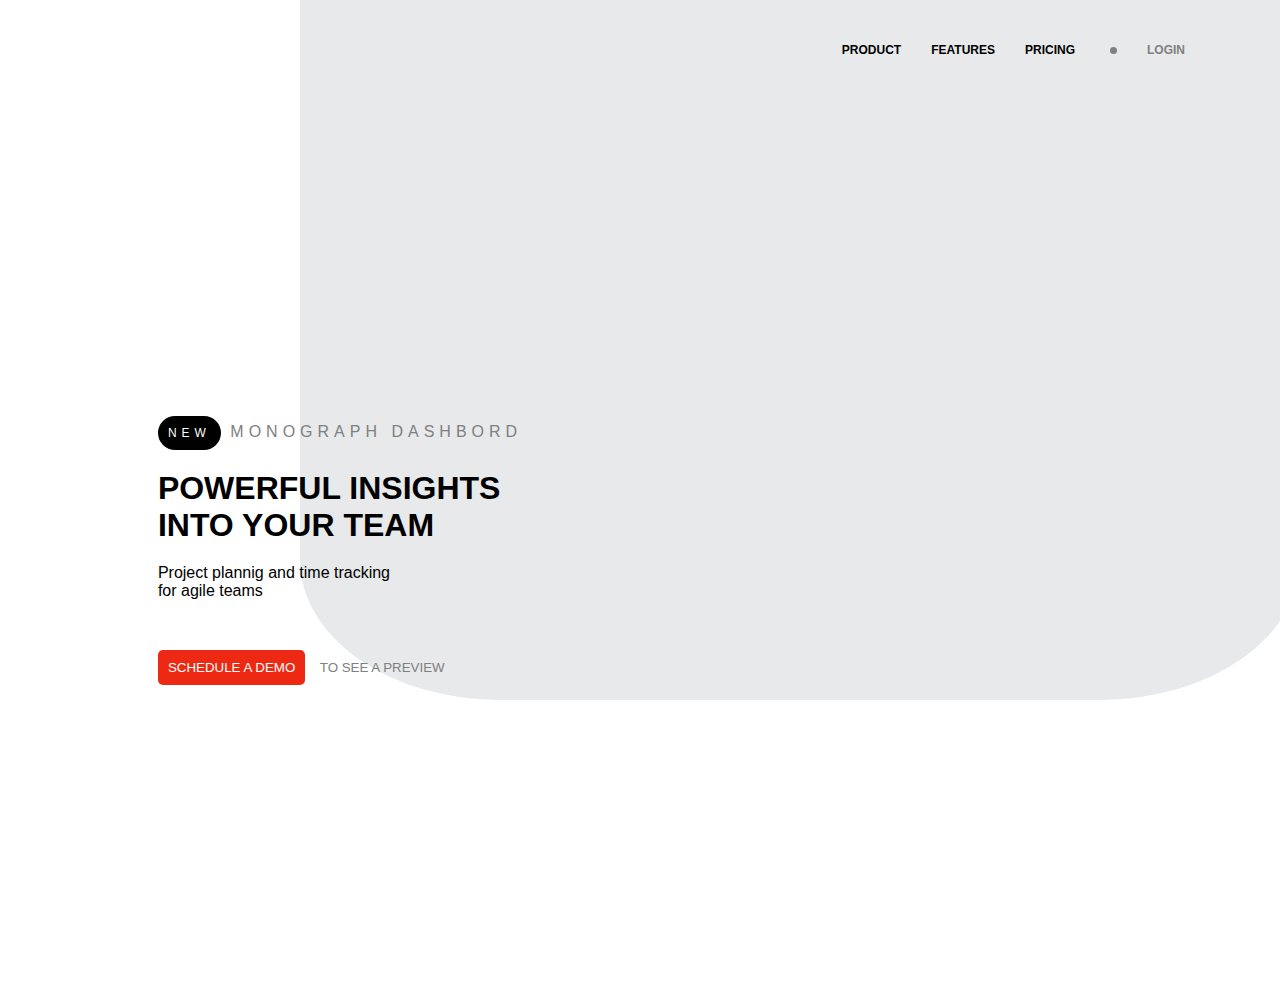
==== project12.html @ ea860c50 "first version" ====
<!DOCTYPE html>
<html lang="en">
<head>
    <meta charset="UTF-8">
    <meta name="viewport" content="width=device-width, initial-scale=1.0">
    <title>project12</title>
    <link rel="stylesheet" href="./project12.css">
    <link rel="stylesheet" href="./project12res.css">
    <script defer src="./project12.js"></script>
</head>
<body>
    <div class="bg"></div>
    <header>
        <div class="container">
            <div class="content">
                <div class="left">
                    <div class="icon">
                        <img src="../image/logo.svg" alt="">
                    </div>
                </div>
                <div class="right">
                    <div class="menu">
                        <img id="open_bar" src="../image/icon-hamburger.svg" alt="">
                        <div class="menu_bar">
                            <ul>
                                <li>PRODUCT</li>
                                <li>FEATURES</li>
                                <li>PRICING</li>
                                <li>LOGIN</li>
                            </ul>
                        </div>
                    </div>
                    <nav>
                        <ul>
                            <li>PRODUCT</li>
                            <li>FEATURES</li>
                            <li>PRICING</li>
                            <li>LOGIN</li>
                        </ul>
                    </nav>
                </div>
            </div>
        </div>
    </header>

    <div class="main container">
        <div class="left col-xs-12">
            <div class="text_content">
                <p><span id="new">NEW</span> MONOGRAPH DASHBORD</p>
                <h1>POWERFUL INSIGHTS <br> INTO YOUR TEAM</h1>
                <p>Project plannig and time tracking <br> for agile teams</p>
                <div class="btn">
                    <button id="btn1">SCHEDULE A DEMO</button>
                    <button id="btn2">TO SEE A PREVIEW</button>
                </div>
            </div>
        </div>
        <div class="right col-xs-12">
            <img src="../image/illustration-devices.svg" alt="">
        </div>
    </div>
</body>
</html>
---- project12.css ----
* {
    padding: unset;
    margin: unset;
    box-sizing: border-box;
    font-family: sans-serif;
}

body {
    position: relative;
    height: 100vh;
    z-index: -1;
}



header .left ,
header .right {
    width: 50%;
    /* border: 1px solid; */
}

header .container .content {
    height: 100px;
    /* border: 1px solid; */
    display: flex;
}


header .container .content .left {
    display: flex;
    justify-content: flex-start;
    align-items: center;
    padding-left: 40px;
}

header .container .content .left img {
    cursor: pointer;
}


header .container .content .right {
    display: flex;
    justify-content: flex-end;
    align-items: center;
    padding-right: 40px;
}

header .container .content .right .menu {
    position: relative;
}

header .container .content .right .menu  img {
    cursor: pointer;
}

header .container .content .right .menu .menu_bar {
    position: fixed;
    top: 100px;
    margin: auto;
    left: 0px;
    right: 0px;
    height: 300px;
    width:75%;
    padding: 10px;
    background-color: white;
    box-shadow: rgba(0, 0, 0, 0.16) 0px 3px 6px, rgba(0, 0, 0, 0.23) 0px 3px 6px;
    border-radius: 5px;
    display: none;
    /* z-index: -1; */
}


header .container .content .right .menu .menu_bar ul {
    list-style-type: none;
    height: 100%;
    display: flex;
    flex-direction: column;
    /* justify-content: space-around; */
}

header .container .content .right .menu .menu_bar ul li{
    font-size: 16px;
    font-weight: 600;
    display: flex;
    justify-content: center;
    align-items: center;
    text-align: center;
    height: 100%;
    cursor: pointer;
}

header .container .content .right .menu .menu_bar ul li:last-child {
    border-top: 1px solid lightgray;
    height: 120%;
    color: gray;
}


header .container .content .right .menu .menu_bar ul li:hover {
    text-decoration: underline;
}


header .container .content .right nav ul {
    list-style-type: none;
    display: flex;
    font-size: 12px;
}

header .container .content .right nav ul li {
    margin: 0px 15px;
    font-weight: 600;
    cursor: pointer;
    display: none;
}

header .container .content .right nav ul li:hover {
    text-decoration: underline;
}

header .container .content .right nav ul li:last-child {
    color: gray;
    margin-left: 50px;
}



header .container .content .right nav ul li:last-child::before {
    content: " ";
    background-color: gray;
    height: 7px;
    width: 7px;
    display: inline-block;
    border-radius: 50%;
    position: relative;
    right: 30px;
}



.bg {
    position: absolute;
    top: 0px;
    right: -600px;
    background-color: rgba(175, 181, 187, 0.4);
    height: 700px;
    width: 1000px;
    border-bottom-left-radius: 20%;
    border-bottom-right-radius: 20%;
    opacity: 75%;
    z-index: -1;
}


.main{
    height: 100%;
    /* background-color: red; */
    /* cursor: pointer; */
    display: flex;
    flex-direction: column-reverse;
}


.main .left {
    height: 50%;
    /* border: 1px solid gray; */
    display: flex;
    justify-content: center;
    align-items: center;
}
.main .right {
    height: 50%;
    /* border: 1px solid gray; */
    display: flex;
    justify-content: center;
    align-items: center;
}

.main .right img {
    width: 90%;
}




.main .left .text_content span {
    display: inline-block;
    background-color: #000;
    color: white;
    padding: 10px;
    border-radius: 20px;
    font-size: 12px;
    text-align: center;
}

.main .left .text_content h1{
    margin: 20px 0px;
}

.main .left .text_content p:nth-of-type(1) {
    color: gray;
    letter-spacing: 5px;
}


.main .left .text_content p:nth-of-type(2) {
    margin-bottom: 50px;
}


.main .left .text_content .btn #btn1 {
    border: unset;
    background-color: rgb(238, 41, 19);
    color: white;
    padding: 10px;
    border-radius: 5px;
    cursor: pointer;
}

.main .left .text_content .btn #btn1:hover {
    background-color: rgb(238, 110, 96);
}


.main .left .text_content .btn #btn2 {
    border: unset;
    background-color: transparent;
    color: gray;
    margin: 0px 10px;
    cursor: pointer;
}
---- project12res.css ----
.container {
    max-width: 1200px;
    margin: auto;
    /* height: auto; */
}


.col-xs-1{width: 8.33%;}
.col-xs-2{width: 16.66%;}
.col-xs-3{width: 25%;}
.col-xs-4{width: 33.33%;}
.col-xs-5{width: 41.66%;}
.col-xs-6{width: 50%;}
.col-xs-7{width: 58.33%;}
.col-xs-8{width: 66.66%;}
.col-xs-9{width: 75%;}
.col-xs-10{width: 83.33%;}
.col-xs-11{width: 91.66%;}
.col-xs-12{width: 100%;}


@media screen and (min-width : 768px){
    .col-md-1{width: 8.33%;}
    .col-md-2{width: 16.66%;}
    .col-md-3{width: 25%;}
    .col-md-4{width: 33.33%;}
    .col-md-5{width: 41.66%;}
    .col-md-6{width: 50%;}
    .col-md-7{width: 58.33%;}
    .col-md-8{width: 66.66%;}
    .col-md-9{width: 75%;}
    .col-md-10{width: 83.33%;}
    .col-md-11{width: 91.66%;}
    .col-md-12{width: 100%;}

    header .container .content .right img {
        display: none;
    }

    header .container .content .right nav ul li {
        display: block;
    }

    .bg {
        right: -20px;
    }

    .main{
        flex-direction: row;
    }

    .main .left {
        height: 100%;
    }
    .main .right {
        height: 100%;  
    }

    
}

@media screen and (min-width : 992px){
    .col-lg-1{width: 8.33%;}
    .col-lg-2{width: 16.66%;}
    .col-lg-3{width: 25%;}
    .col-lg-4{width: 33.33%;}
    .col-lg-5{width: 41.66%;}
    .col-lg-6{width: 50%;}
    .col-lg-7{width: 58.33%;}
    .col-lg-8{width: 66.66%;}
    .col-lg-9{width: 75%;}
    .col-lg-10{width: 83.33%;}
    .col-lg-11{width: 91.66%;}
    .col-lg-12{width: 100%;}
}


@media screen and (min-width : 1200px){
    .col-xl-1{width: 8.33%;}
    .col-xl-2{width: 16.66%;}
    .col-xl-3{width: 25%;}
    .col-xl-4{width: 33.33%;}
    .col-xl-5{width: 41.66%;}
    .col-xl-6{width: 50%;}
    .col-xl-7{width: 58.33%;}
    .col-xl-8{width: 66.66%;}
    .col-xl-9{width: 75%;}
    .col-xl-10{width: 83.33%;}
    .col-xl-11{width: 91.66%;}
    .col-xl-12{width: 100%;}
}
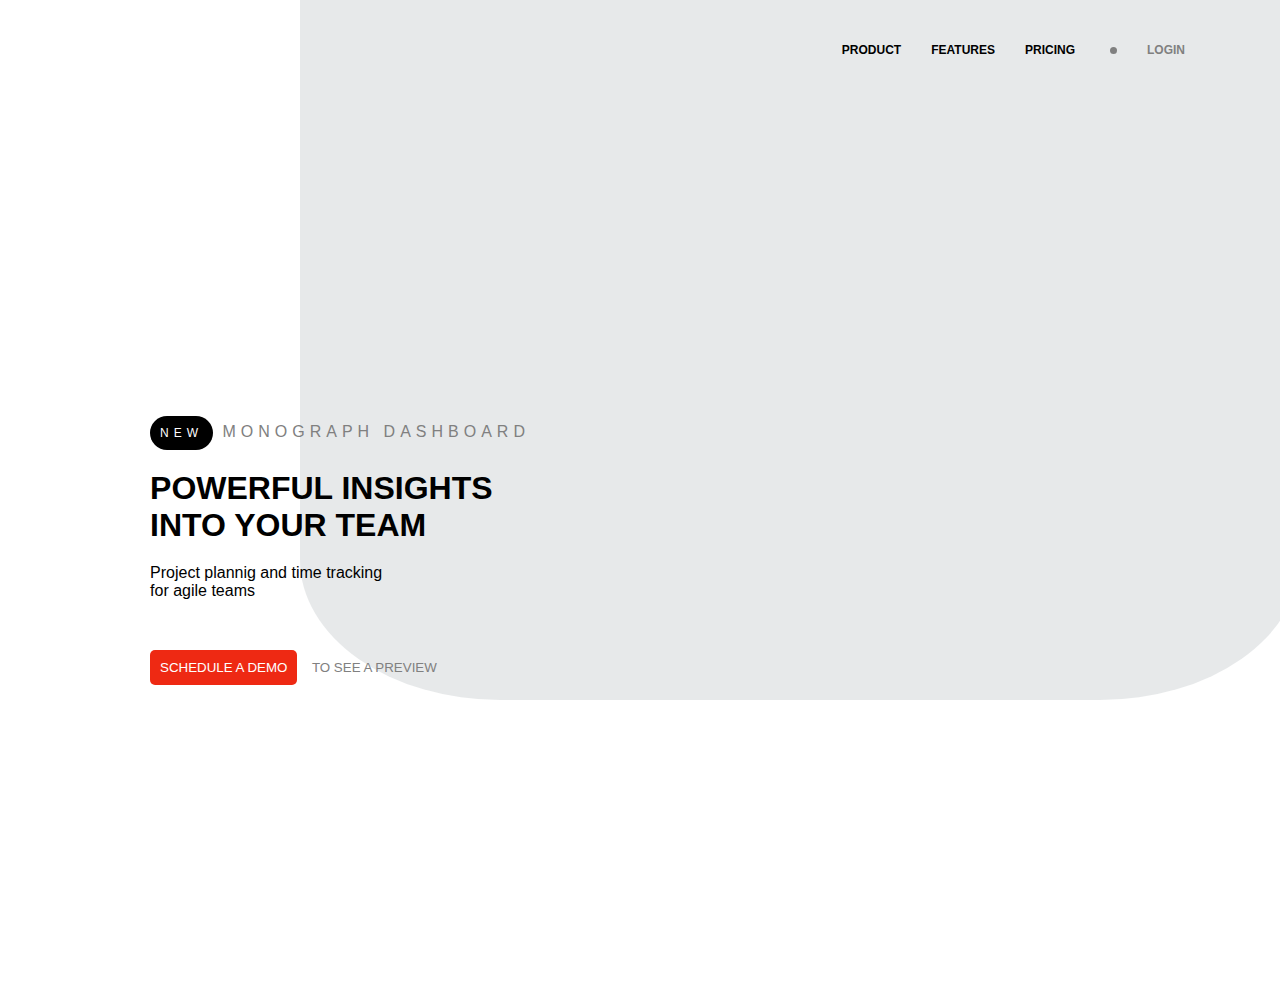
==== commit 9a60b331: "second version" ====
--- a/project12.html
+++ b/project12.html
@@ -46,7 +46,7 @@
     <div class="main container">
         <div class="left col-xs-12">
             <div class="text_content">
-                <p><span id="new">NEW</span> MONOGRAPH DASHBORD</p>
+                <p><span id="new">NEW</span> MONOGRAPH DASHBOARD</p>
                 <h1>POWERFUL INSIGHTS <br> INTO YOUR TEAM</h1>
                 <p>Project plannig and time tracking <br> for agile teams</p>
                 <div class="btn">
--- a/project12.css
+++ b/project12.css
@@ -16,12 +16,10 @@
 header .left ,
 header .right {
     width: 50%;
-    /* border: 1px solid; */
 }
 
 header .container .content {
     height: 100px;
-    /* border: 1px solid; */
     display: flex;
 }
 
@@ -66,7 +64,6 @@
     box-shadow: rgba(0, 0, 0, 0.16) 0px 3px 6px, rgba(0, 0, 0, 0.23) 0px 3px 6px;
     border-radius: 5px;
     display: none;
-    /* z-index: -1; */
 }
 
 
@@ -154,8 +151,6 @@
 
 .main{
     height: 100%;
-    /* background-color: red; */
-    /* cursor: pointer; */
     display: flex;
     flex-direction: column-reverse;
 }
@@ -163,14 +158,12 @@
 
 .main .left {
     height: 50%;
-    /* border: 1px solid gray; */
     display: flex;
     justify-content: center;
     align-items: center;
 }
 .main .right {
     height: 50%;
-    /* border: 1px solid gray; */
     display: flex;
     justify-content: center;
     align-items: center;
